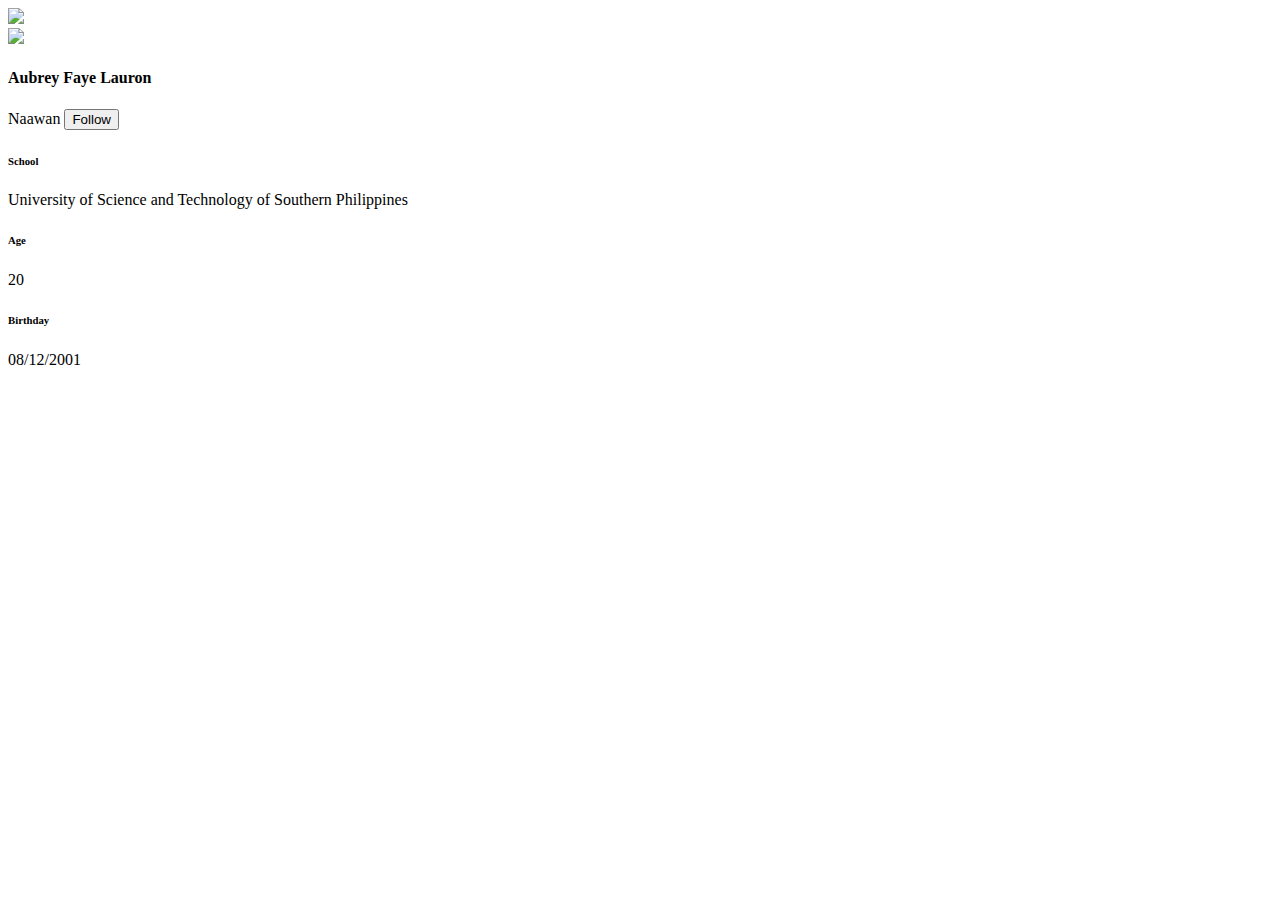
==== index.html @ b2925e17 "Rename profile html.html to index.html" ====
<!DOCTYPE html>
<html>

<div class="container d-flex justify-content-center align-items-center">
    <div class="card">
        <div class="upper"> <img src="https://imgur.com/84EY99O.jpg" class="img-fluid"> </div>
        <div class="user text-center">
            <div class="profile"> <img src="https://imgur.com/E1GeX8e.jpg" class="rounded-circle" width="80"> </div>
        </div>
        <div class="mt-5 text-center">
            <h4 class="mb-0">Aubrey Faye Lauron</h4> <span class="text-muted d-block mb-2">Naawan </span> <button class="btn btn-primary btn-sm follow">Follow</button>
            <div class="d-flex justify-content-between align-items-center mt-4 px-4">
                <div class="stats">
                    <h6 class="mb-0">School</h6> <span>University of Science and Technology of Southern Philippines</span>
                </div>
                <div class="stats">
                    <h6 class="mb-0">Age</h6> <span>20</span>
                </div>
                <div class="stats">
                    <h6 class="mb-0">Birthday</h6> <span>08/12/2001</span>
                </div>
            </div>
        </div>
    </div>
</div>
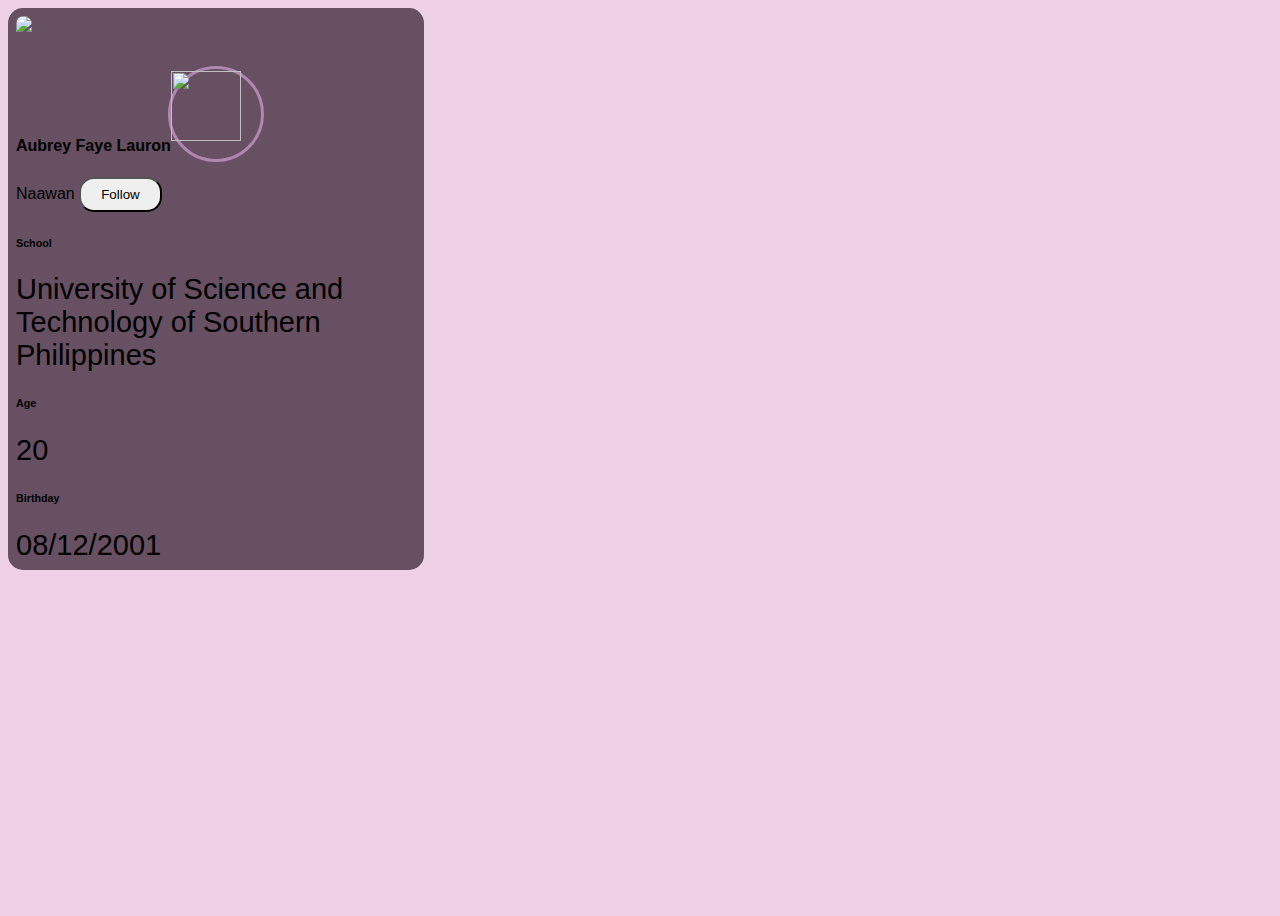
==== commit 09852360: "Update index.html" ====
--- a/index.html
+++ b/index.html
@@ -1,9 +1,11 @@
 <!DOCTYPE html>
 <html>
+<head>
 
+<link rel="stylesheet" href="profile.css">
 <div class="container d-flex justify-content-center align-items-center">
     <div class="card">
-        <div class="upper"> <img src="https://imgur.com/84EY99O.jpg" class="img-fluid"> </div>
+        <div class="upper"> <img src="https://imgur.com/DHhLrMR.jpg" class="img-fluid"> </div>
         <div class="user text-center">
             <div class="profile"> <img src="https://imgur.com/E1GeX8e.jpg" class="rounded-circle" width="80"> </div>
         </div>
--- a/profile.css
+++ b/profile.css
@@ -0,0 +1,64 @@
+
+@charset "utf-8";
+/* CSS Document */
+
+body {
+    background-color: #efd1e7;
+    font-family: "Aerial", sans-serif;
+    font-weight: 200
+}
+
+.container {
+    height: 100vh
+}
+
+.card {
+    width: 400px;
+    border: none;
+    border-radius: 15px;
+    padding: 8px;
+    background-color: rgb(103, 80, 97);
+    position: relative;
+    height: 200x
+}
+
+.upper {
+    height: 100px
+}
+
+.upper img {
+    width: 100%;
+    border-top-left-radius: 10px;
+    border-top-right-radius: 10px
+}
+
+.user {
+    position: relative
+}
+
+.profile img {
+    height: 70px;
+    width: 70px;
+    margin-top: 2px
+}
+
+.profile {
+    position: absolute;
+    top: -50px;
+    left: 38%;
+    height: 90px;
+    width: 90px;
+    border: 3px solid rgb(176, 135, 179);
+    border-radius: 50%
+}
+
+.follow {
+    border-radius: 15px;
+    padding-left: 20px;
+    padding-right: 20px;
+    height: 35px
+}
+
+.stats span {
+    font-size: 29px
+}
